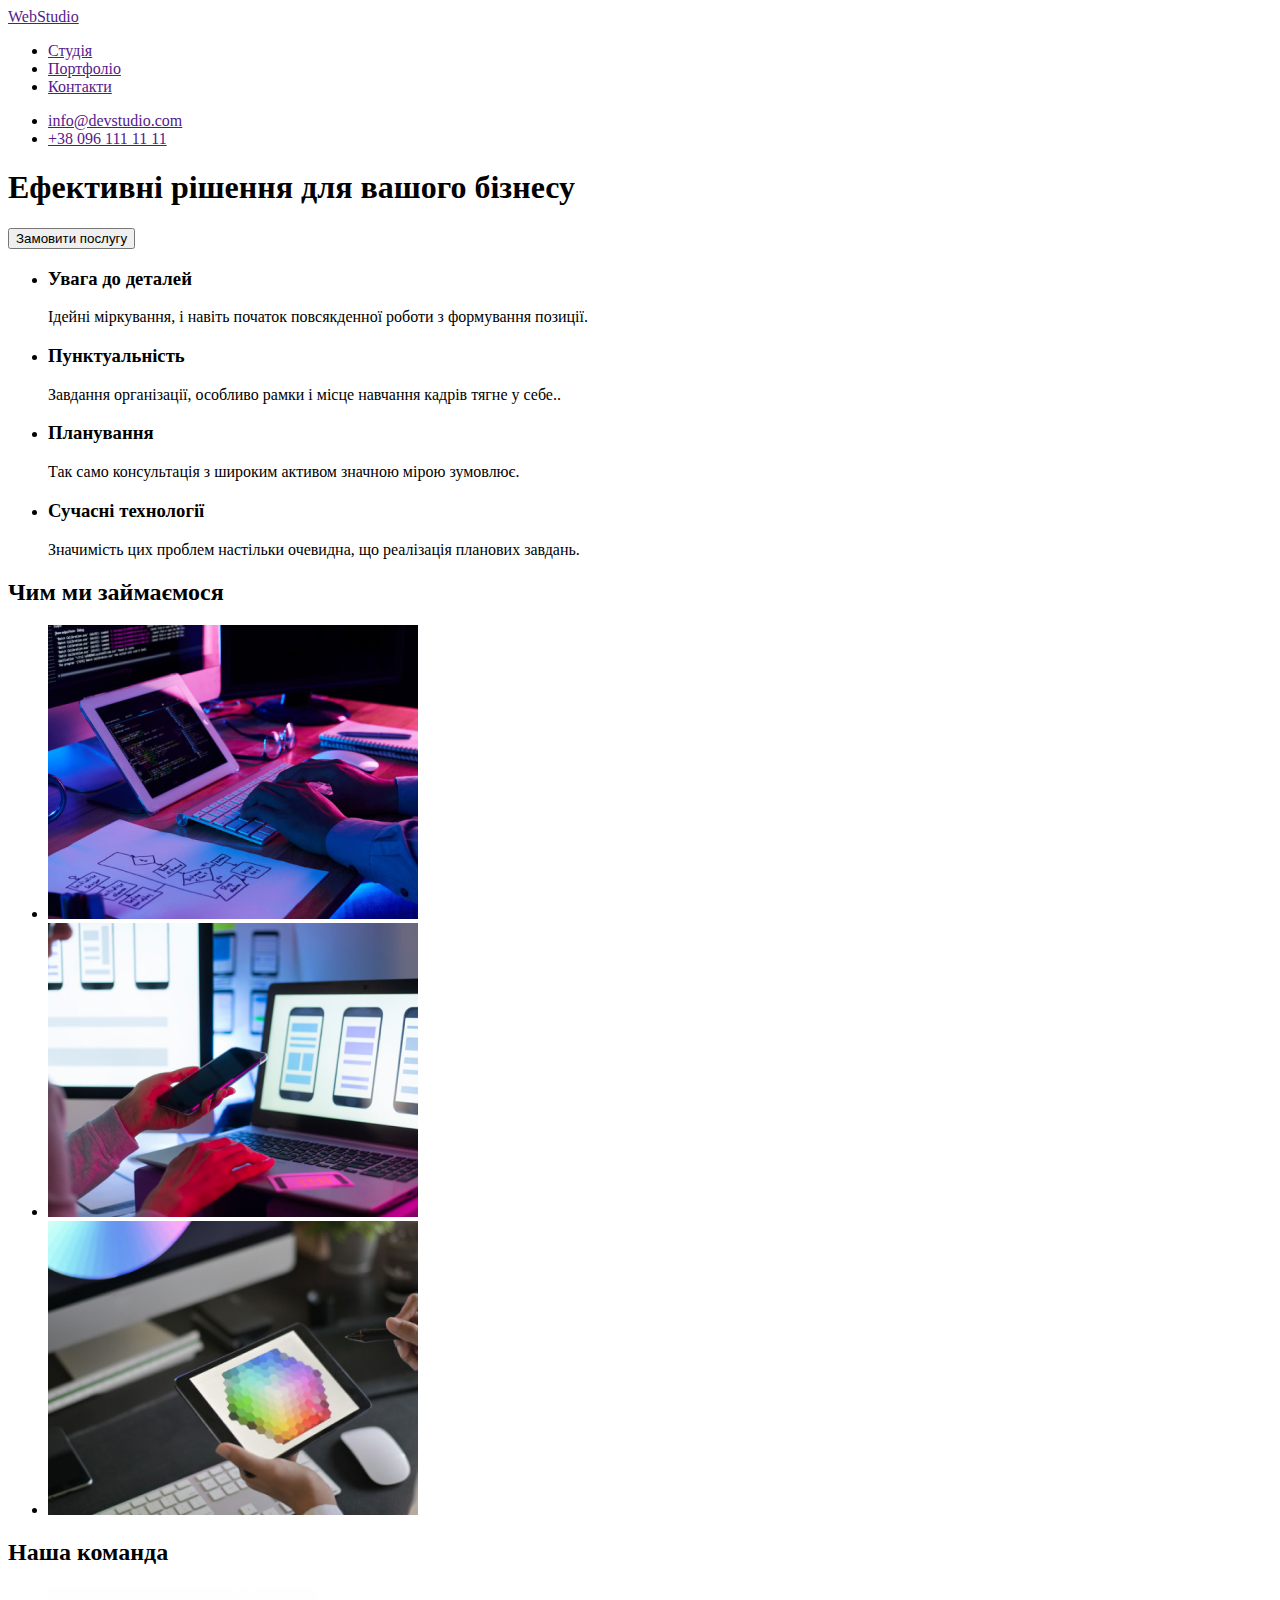
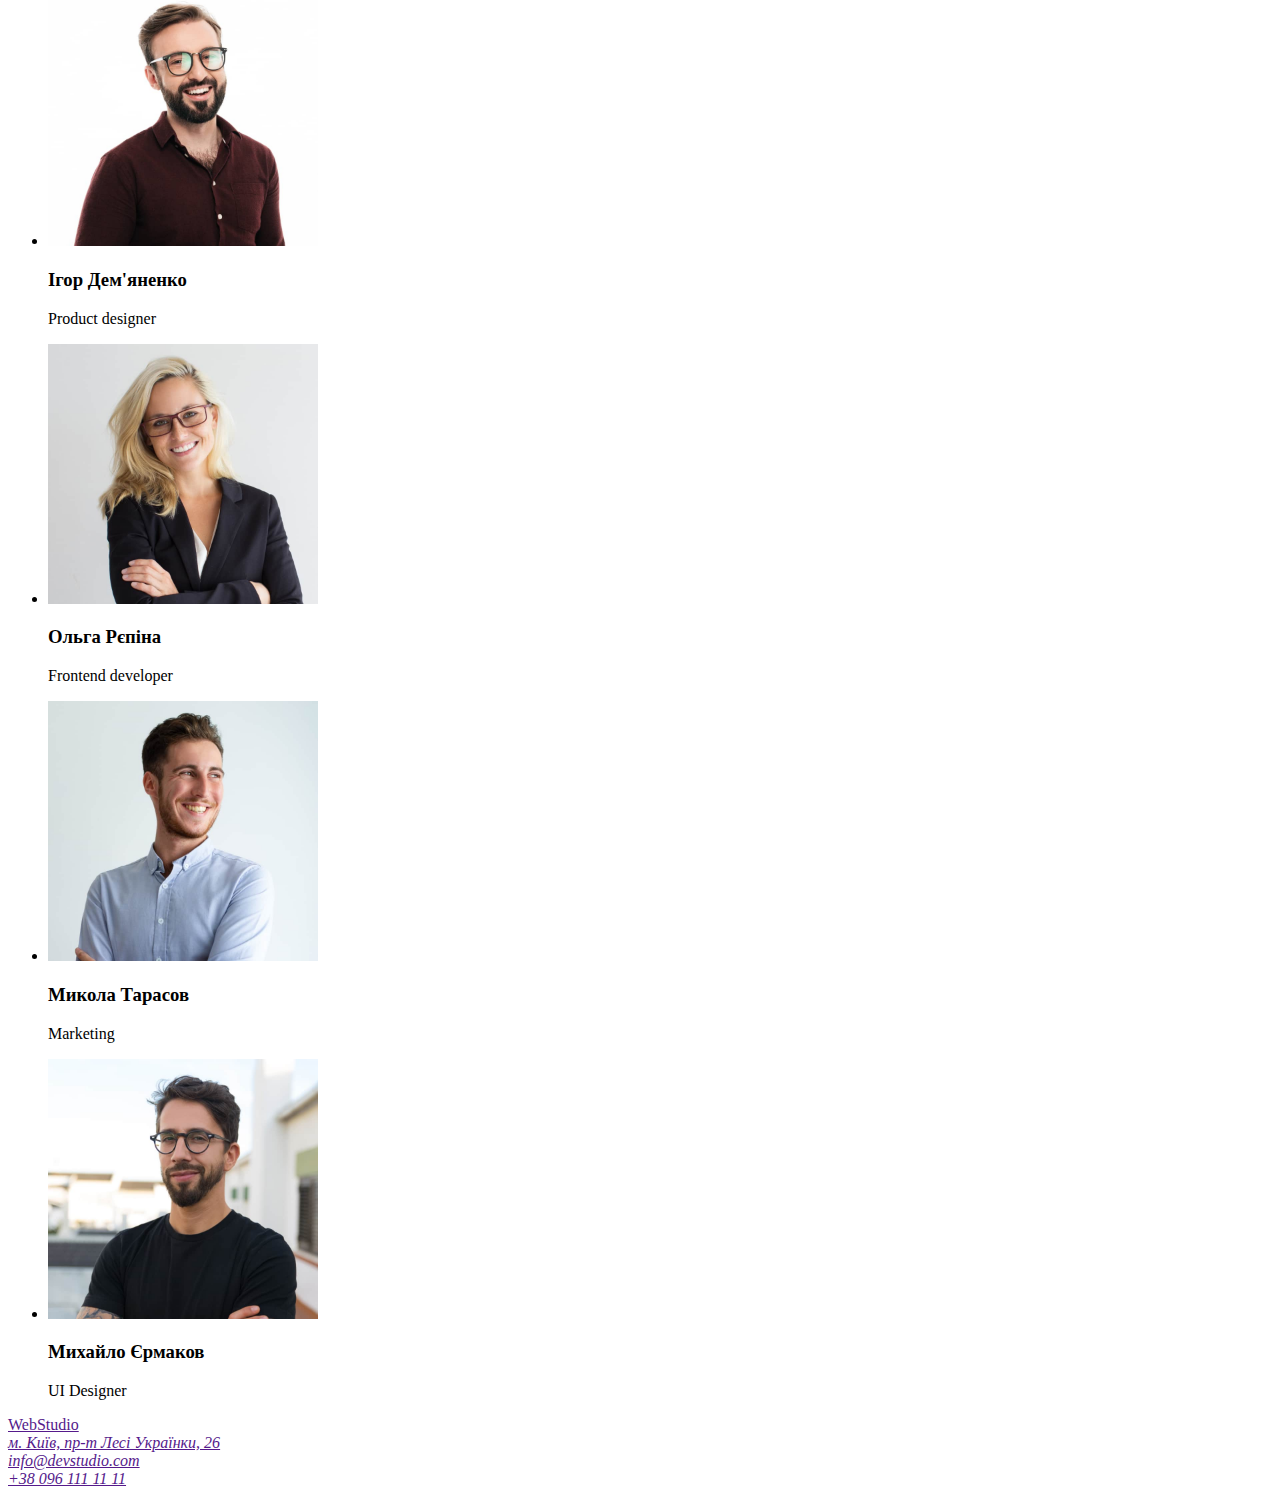
==== index.html @ 9d50436d "Added files" ====
<!DOCTYPE html>
<html lang="uk">
<head>
    <meta charset="UTF-8">
    <meta http-equiv="X-UA-Compatible" content="IE=edge">
    <meta name="viewport" content="width=device-width, initial-scale=1.0">
    <title>WebStudio</title>
</head>
<body>
    <!--Header-->
    <header>
     <nav>
          <a href="">WebStudio</a>
           <ul>
             <li><a href="">Студія</a></li>
             <li><a href="">Портфоліо</a></li>
             <li><a href="">Контакти</a></li>
          </ul>
      </nav>    
           <ul>
              <li><a href="">info@devstudio.com</a></li>
              <li><a href="">+38 096 111 11 11</a></li>
           </ul>     
    </header>
    <!--Main-->
    <main>
        <!--Hero section-->
        <section>
            <h1>Ефективні рішення для вашого бізнесу</h1>
            <button type="button">Замовити послугу</button>
        </section>
        <!--About us-->
        <section>
            <ul>
                <li>
                    <h3>Увага до деталей</h3>
                    <p>Ідейні міркування, і навіть початок повсякденної роботи з формування позиції.</p>
                </li>
                <li>
                    <h3>Пунктуальність</h3>
                    <p>Завдання організації, особливо рамки і місце навчання кадрів тягне у себе..</p>
                </li>
                <li>
                    <h3>Планування</h3>
                    <p>Так само консультація з широким активом значною мірою зумовлює.</p>
                </li>
                <li>
                    <h3>Сучасні технології</h3>
                    <p>Значимість цих проблем настільки очевидна, що реалізація планових завдань.</p>
                </li>

            </ul>
        </section>
        <!--What we do-->
        <section>
            <h2>Чим ми займаємося</h2>
            <ul>
                <li>
                    <img src="images/tablet.jpg" alt="Розробник працює з макетом сайту" width="370">
                </li>
                <li><img src="images/cellphone.jpg" alt="Розробник створює мобільний додаток" width="370"></li>
                <li><img src="images/tablet2.jpg" alt="Розробник тестує додаток" width="370"></li>
            </ul>
        </section>
        <!--Our team-->
        <section>
         <h2>Наша команда</h2>
            <ul>
               <li>
                 <img src="images/Igor.jpg" alt="На картинці зображений чоловік який займає посаду Product designer " width="270">
                 <h3>Ігор Дем'яненко</h3>
                 <p>Product designer</p>
               </li>

              <li>
                 <img src="images/Olga.jpg" alt="На картинці зображена жінка яка займає посаду Frontend developer" width="270">
                 <h3>Ольга Рєпіна</h3>
                 <p>Frontend developer</p>
              </li>

             <li>
                 <img src="images/Mukola.jpg" alt="На картинці зображений чоловік який займає посаду Marketing" width="270">
                 <h3>Микола Тарасов</h3>
                 <p>Marketing</p>
             </li>
            
             <li>
                 <img src="images/Muhailo.jpg" alt="На картинці зображений чоловік який займає посаду UI Designer" width="270">
                 <h3>Михайло Єрмаков</h3>
                 <p>UI Designer</p>
             </li>
            </ul>
        </section>

    </main>
    <!--Footer-->
    <footer>
      <a href="">WebStudio</a>
      <address><a href="">м. Київ, пр-т Лесі Українки, 26</a>
         <br><a href="">info@devstudio.com</a>
         <br><a href="">+38 096 111 11 11</a>
      </address>

    </footer>
    
</body>
</html>
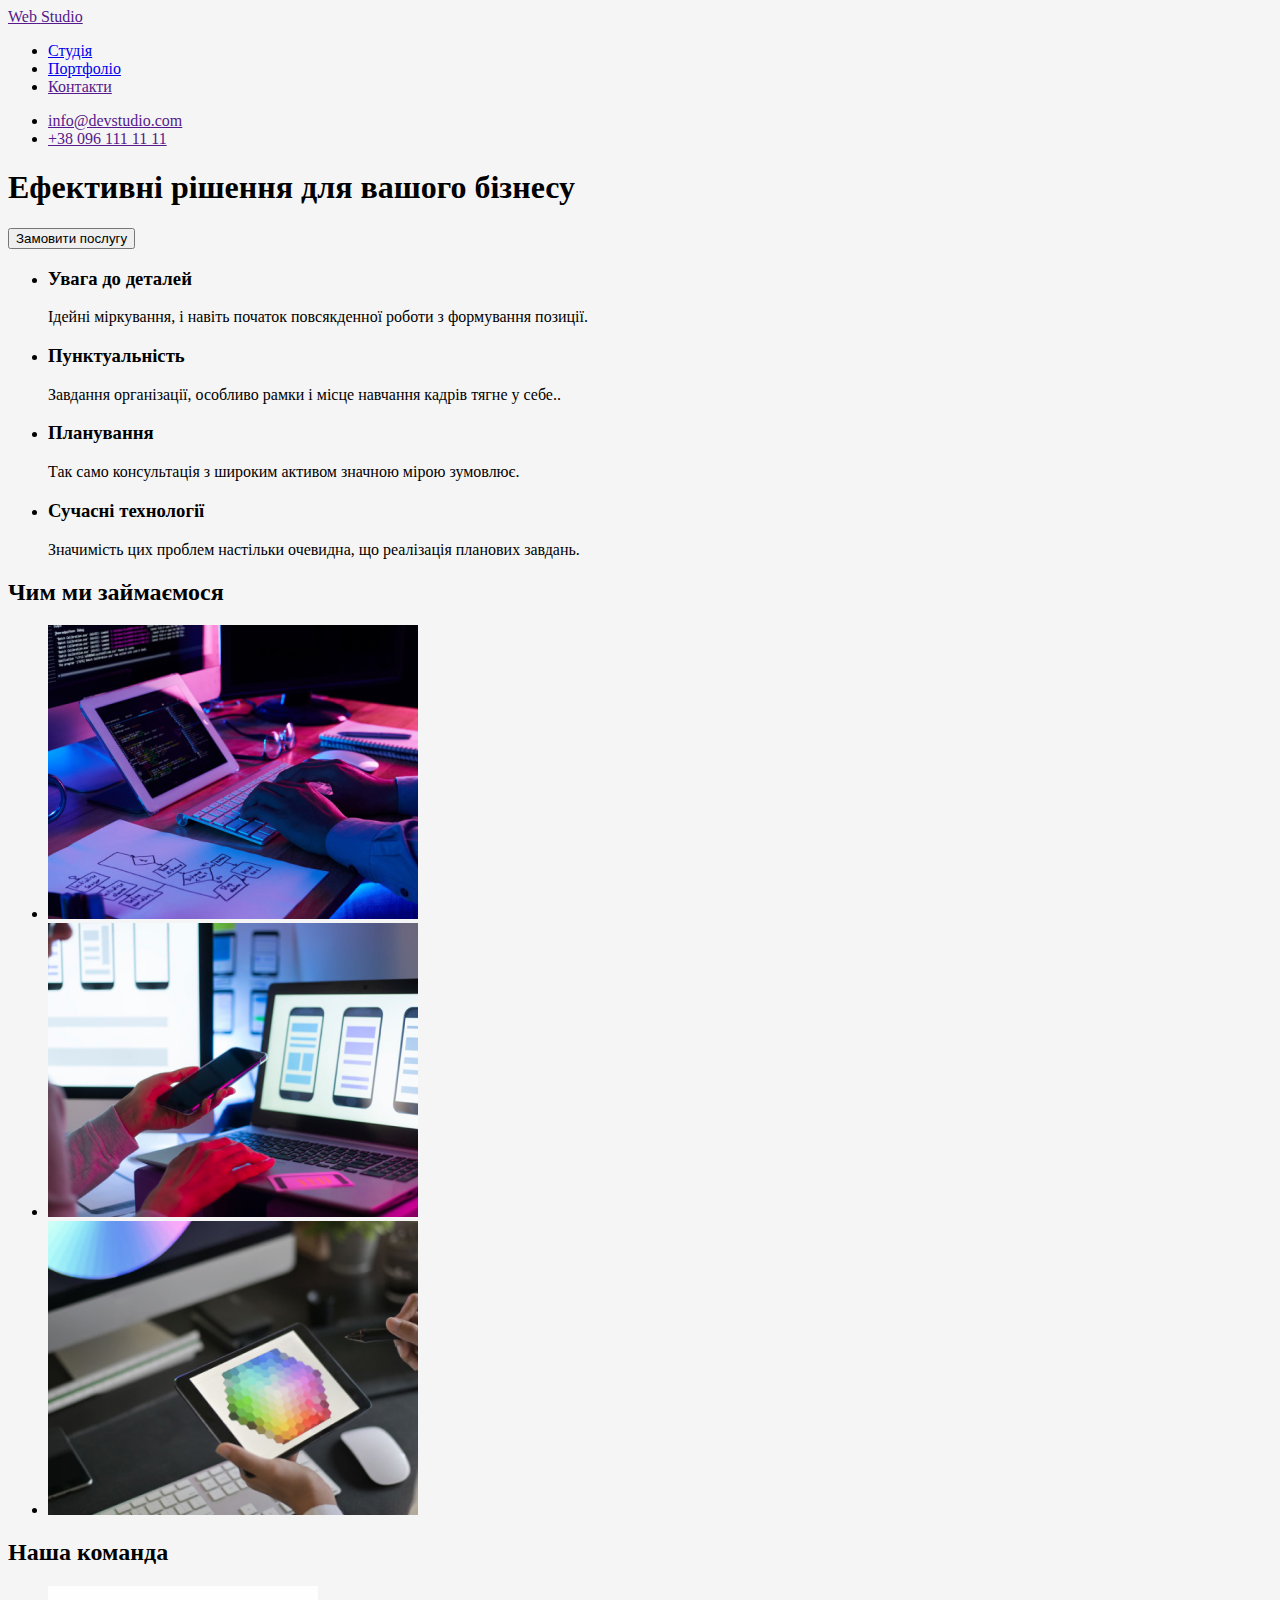
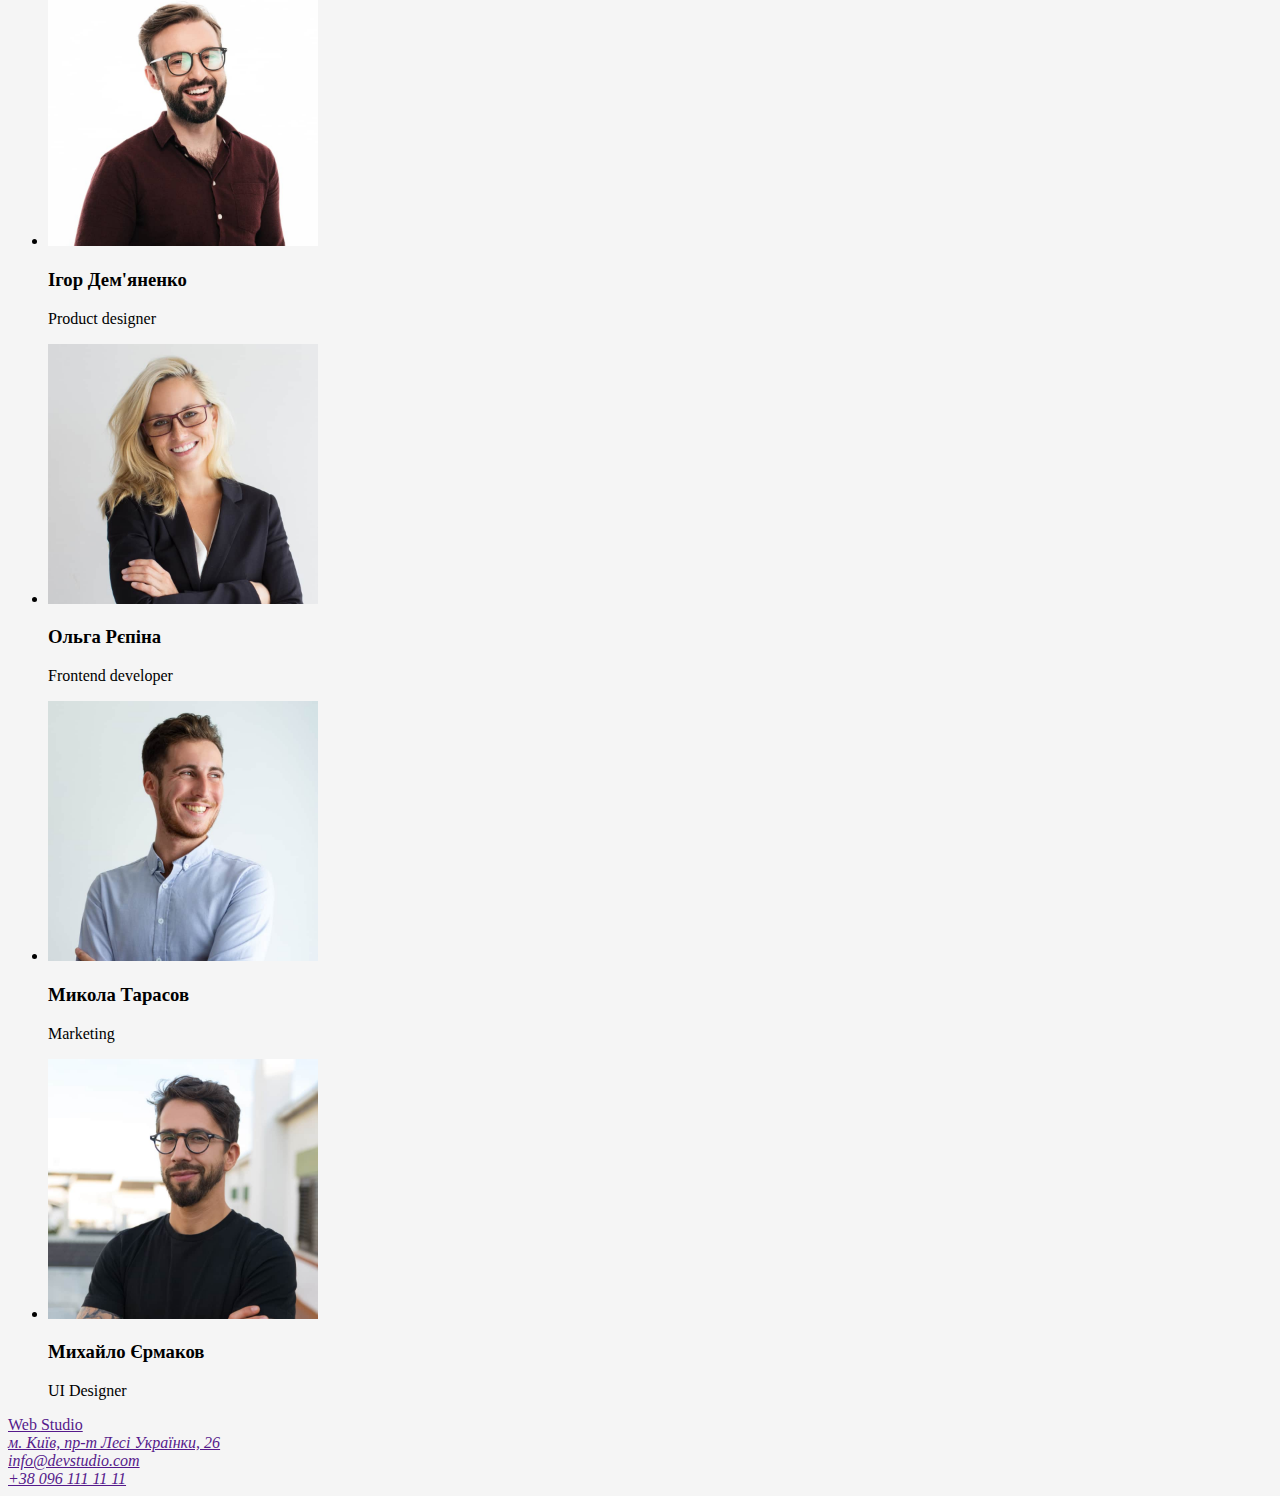
==== commit b417c9ed: "add portfolio.html and css" ====
--- a/index.html
+++ b/index.html
@@ -5,19 +5,31 @@
     <meta http-equiv="X-UA-Compatible" content="IE=edge">
     <meta name="viewport" content="width=device-width, initial-scale=1.0">
     <title>WebStudio</title>
+
+    <!-- Fonts -->
+    <link rel="preconnect" href="https://fonts.googleapis.com">
+    <link rel="preconnect" href="https://fonts.gstatic.com" crossorigin>
+    <link
+        href="https://fonts.googleapis.com/css2?family=Montserrat:wght@400;500;600&family=Raleway:wght@700&family=Roboto:wght@400;500;700;900&display=swap"
+        rel="stylesheet">
+     <!-- Styles -->
+    <link rel="stylesheet" href="./css/styles.css" />
 </head>
-<body>
-    <!--Header-->
-    <header>
+<body class="body">
+    <!-- Header -->
+    <header class="header">
      <nav>
-          <a href="">WebStudio</a>
-           <ul>
-             <li><a href="">Студія</a></li>
-             <li><a href="">Портфоліо</a></li>
+          <a href="" class="logo">
+             <span class="logo-web">Web</span>
+             <span class="logo-studio-header">Studio</span>
+          </a>
+           <ul class="header-list">
+             <li><a href="./index.html">Студія</a></li>
+             <li><a href="./portfolio.html">Портфоліо</a></li>
              <li><a href="">Контакти</a></li>
           </ul>
       </nav>    
-           <ul>
+           <ul class="contacts-header">
               <li><a href="">info@devstudio.com</a></li>
               <li><a href="">+38 096 111 11 11</a></li>
            </ul>     
@@ -25,12 +37,12 @@
     <!--Main-->
     <main>
         <!--Hero section-->
-        <section>
+        <section class="hero">
             <h1>Ефективні рішення для вашого бізнесу</h1>
             <button type="button">Замовити послугу</button>
         </section>
         <!--About us-->
-        <section>
+        <section class="about">
             <ul>
                 <li>
                     <h3>Увага до деталей</h3>
@@ -52,7 +64,7 @@
             </ul>
         </section>
         <!--What we do-->
-        <section>
+        <section class="field">
             <h2>Чим ми займаємося</h2>
             <ul>
                 <li>
@@ -63,7 +75,7 @@
             </ul>
         </section>
         <!--Our team-->
-        <section>
+        <section class="team">
          <h2>Наша команда</h2>
             <ul>
                <li>
@@ -94,8 +106,11 @@
 
     </main>
     <!--Footer-->
-    <footer>
-      <a href="">WebStudio</a>
+    <footer class="footer">
+    <a href="" class="logo">
+        <span class="logo-web">Web</span>
+        <span class="logo-studio-header">Studio</span>
+    </a>
       <address><a href="">м. Київ, пр-т Лесі Українки, 26</a>
          <br><a href="">info@devstudio.com</a>
          <br><a href="">+38 096 111 11 11</a>
--- a/css/styles.css
+++ b/css/styles.css
@@ -0,0 +1,45 @@
+.body {
+    background-color:#F5F5F5 ;
+    color: ;
+
+}
+
+.header {
+
+}
+
+.logo-web {
+
+}
+
+.logo-studio-header {
+
+}
+
+.header-list {
+
+}
+
+.contacts-header {
+
+}
+
+.hero {
+
+}
+
+.about {
+
+}
+
+.field {
+
+}
+
+.team {
+
+}
+
+.footer {
+
+}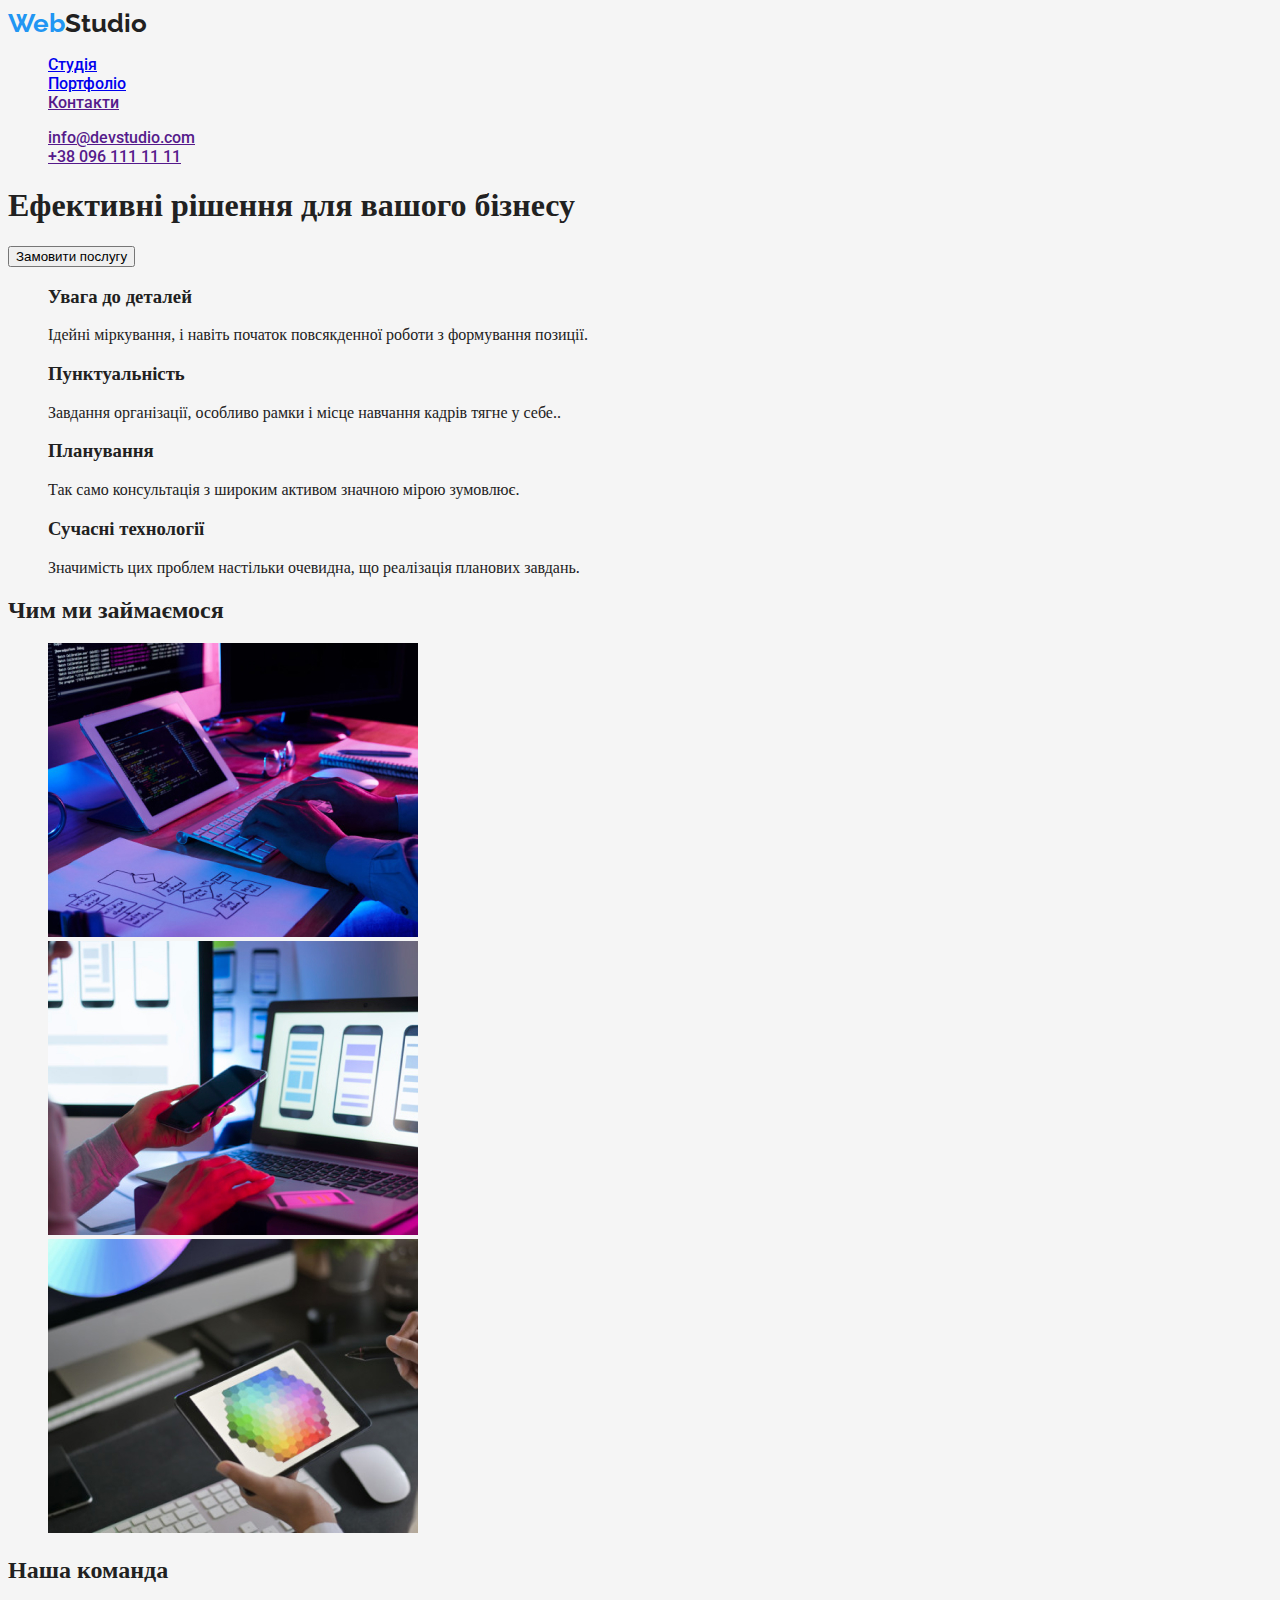
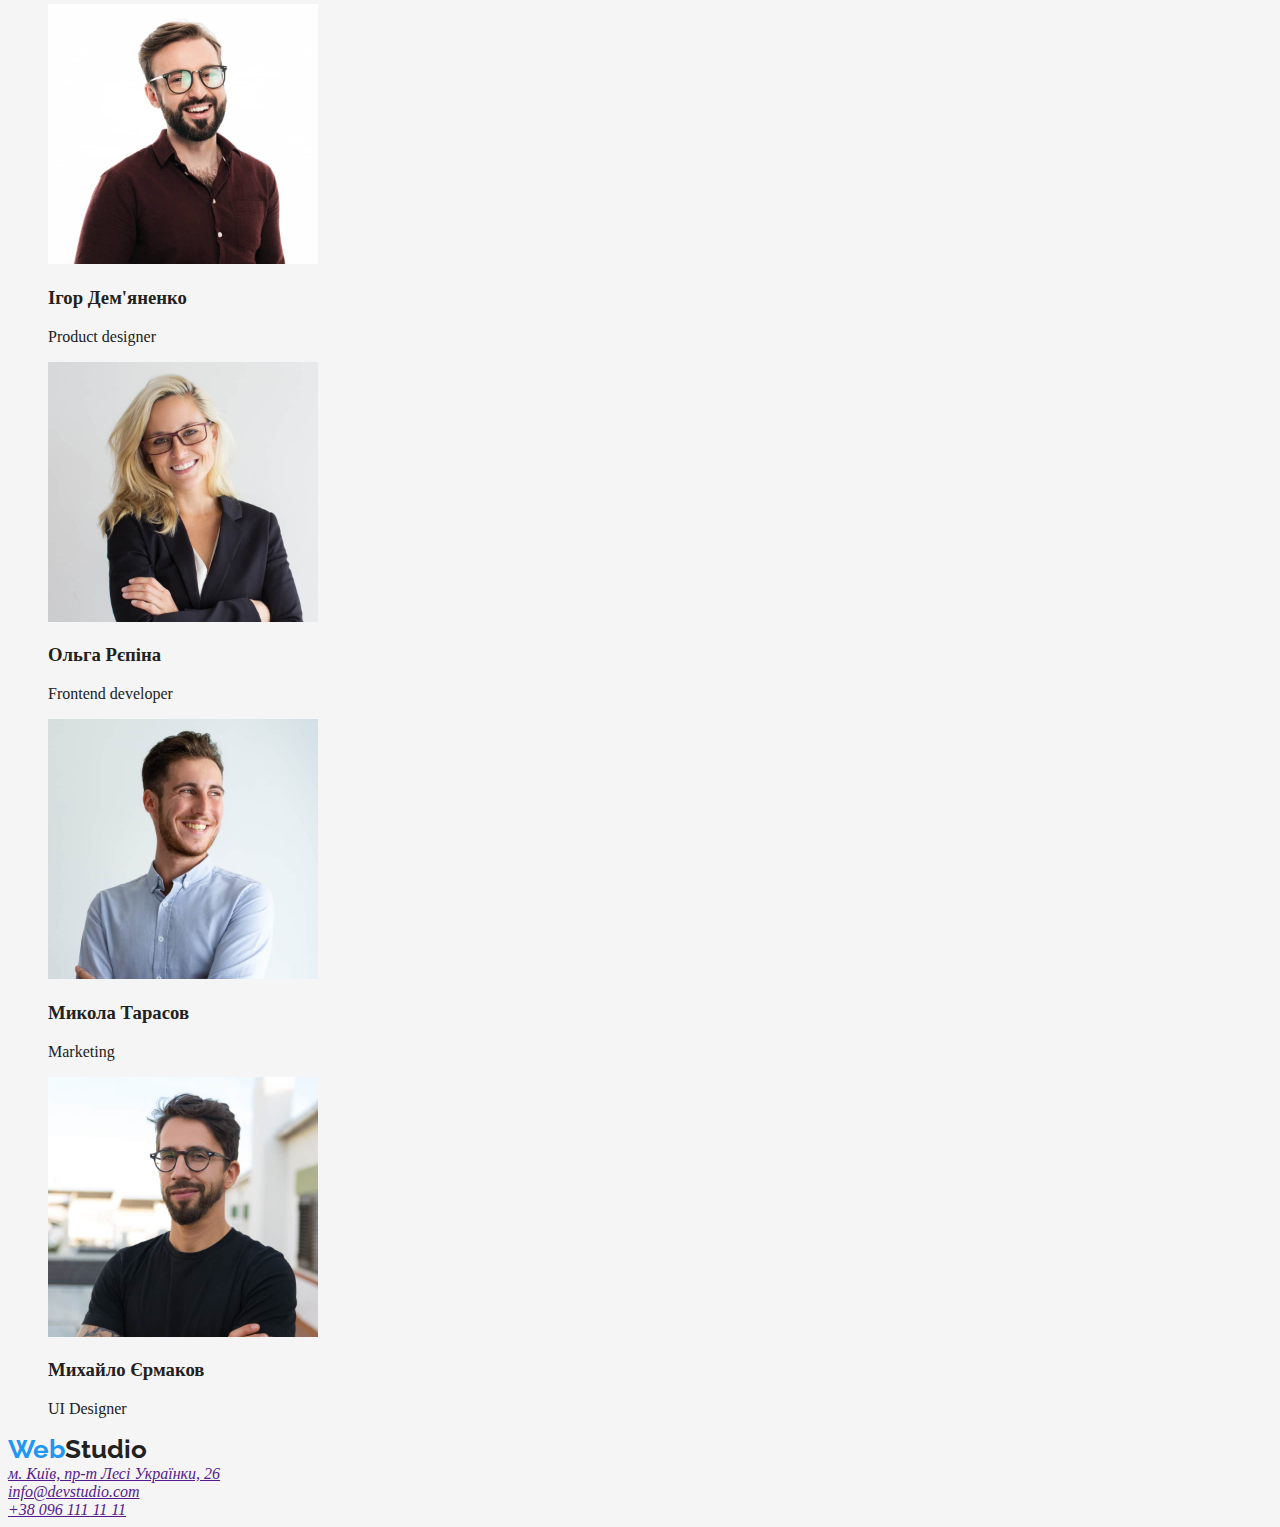
==== commit 2d0397bd: "added styles css" ====
--- a/index.html
+++ b/index.html
@@ -20,8 +20,7 @@
     <header class="header">
      <nav>
           <a href="" class="logo">
-             <span class="logo-web">Web</span>
-             <span class="logo-studio-header">Studio</span>
+             <span class="logo-web">Web</span><span class="logo-studio-header">Studio</span>
           </a>
            <ul class="header-list">
              <li><a href="./index.html">Студія</a></li>
@@ -43,7 +42,7 @@
         </section>
         <!--About us-->
         <section class="about">
-            <ul>
+            <ul class="text">
                 <li>
                     <h3>Увага до деталей</h3>
                     <p>Ідейні міркування, і навіть початок повсякденної роботи з формування позиції.</p>
@@ -66,7 +65,7 @@
         <!--What we do-->
         <section class="field">
             <h2>Чим ми займаємося</h2>
-            <ul>
+            <ul class="field">
                 <li>
                     <img src="images/tablet.jpg" alt="Розробник працює з макетом сайту" width="370">
                 </li>
@@ -77,7 +76,7 @@
         <!--Our team-->
         <section class="team">
          <h2>Наша команда</h2>
-            <ul>
+            <ul class="list">
                <li>
                  <img src="images/Igor.jpg" alt="На картинці зображений чоловік який займає посаду Product designer " width="270">
                  <h3>Ігор Дем'яненко</h3>
@@ -107,9 +106,8 @@
     </main>
     <!--Footer-->
     <footer class="footer">
-    <a href="" class="logo">
-        <span class="logo-web">Web</span>
-        <span class="logo-studio-header">Studio</span>
+    <a href="./index.html" class="logo">
+        <span class="logo-web">Web</span><span class="logo-studio-header">Studio</span>
     </a>
       <address><a href="">м. Київ, пр-т Лесі Українки, 26</a>
          <br><a href="">info@devstudio.com</a>
--- a/css/styles.css
+++ b/css/styles.css
@@ -1,20 +1,34 @@
 .body {
-    background-color:#F5F5F5 ;
-    color: ;
+    background-color: #F5F5F5;
+    color: #212121;
+}
 
+ul {
+    list-style: none;
 }
 
 .header {
+    font-family: 'Roboto';
+    font-weight: 500;
+    
 
+}
+.logo {
+    font-family: 'Raleway';
+        font-style: normal;
+        font-weight: 700;
+        font-size: 26px;
+        line-height: 31px;
+    text-decoration: none;
 }
 
 .logo-web {
-
+    color: #2196F3;
 }
 
 .logo-studio-header {
-
-}
+    color: #212121;
+ }
 
 .header-list {
 
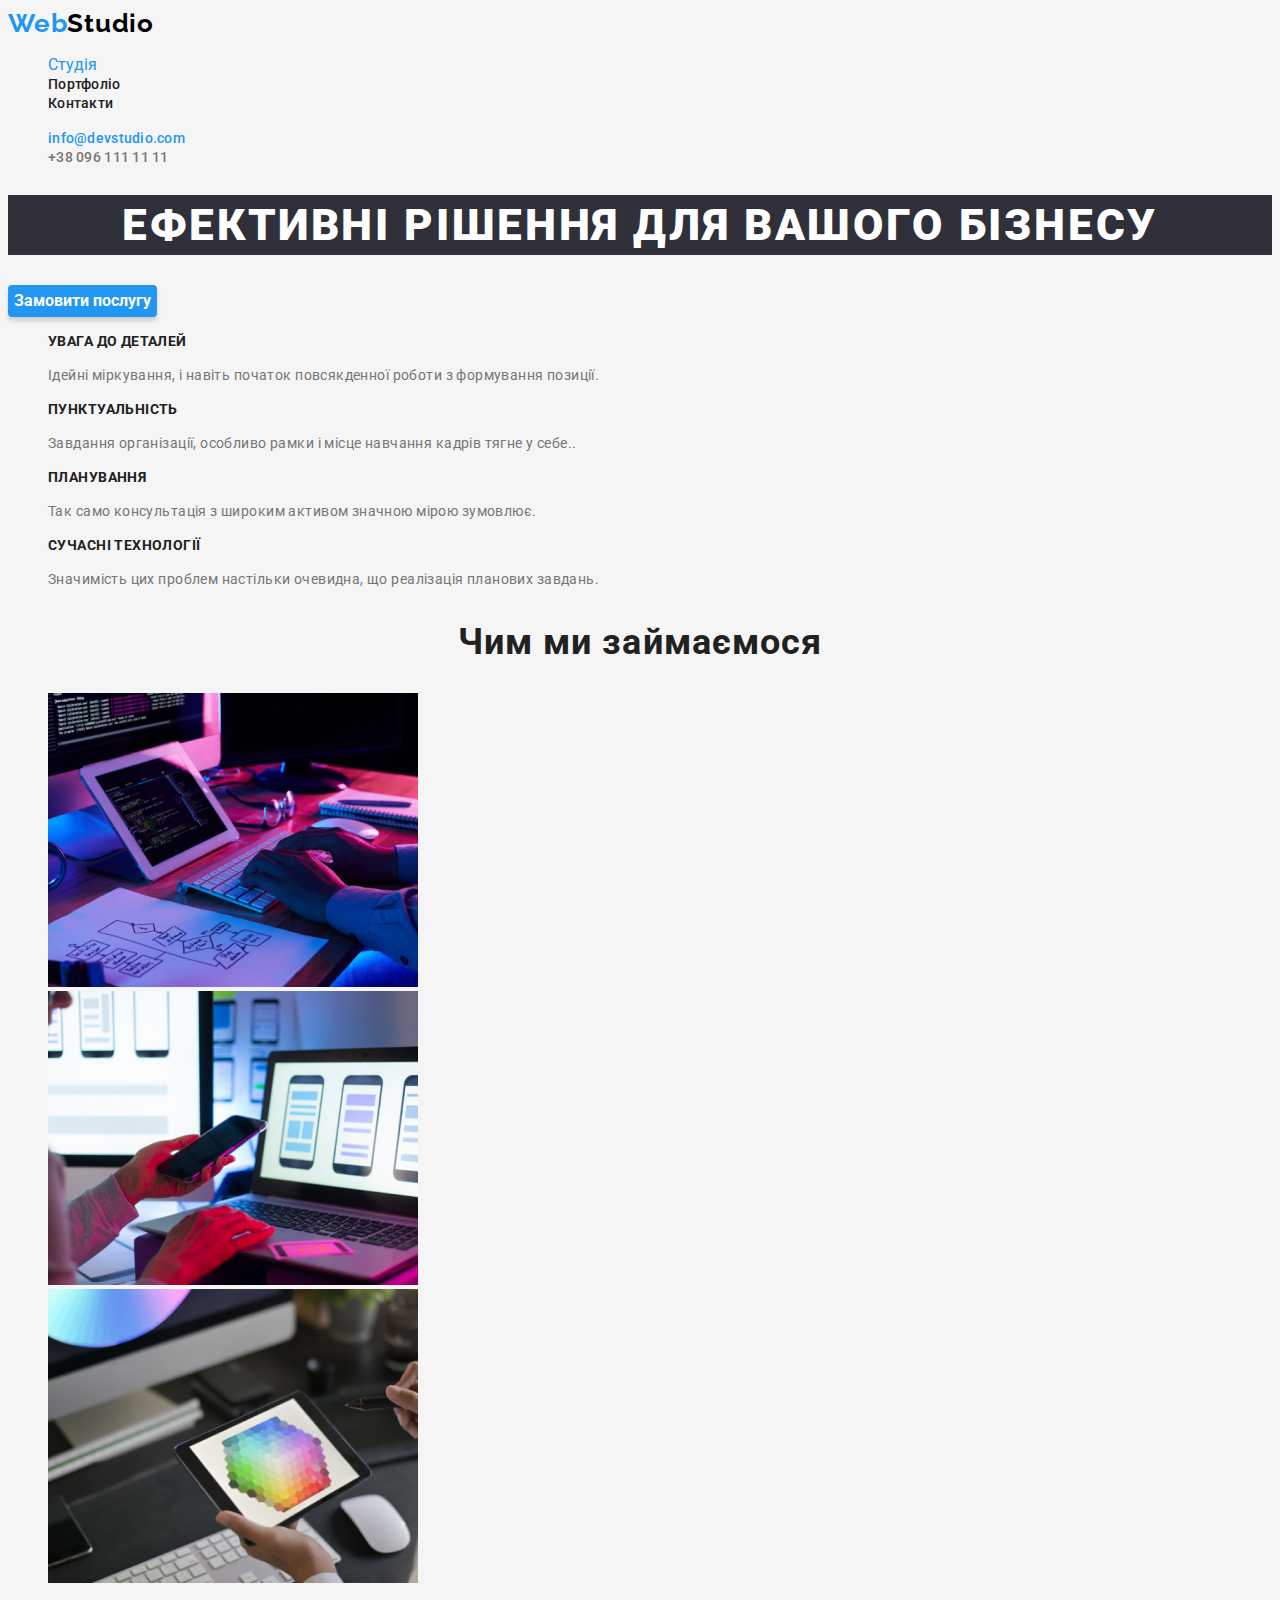
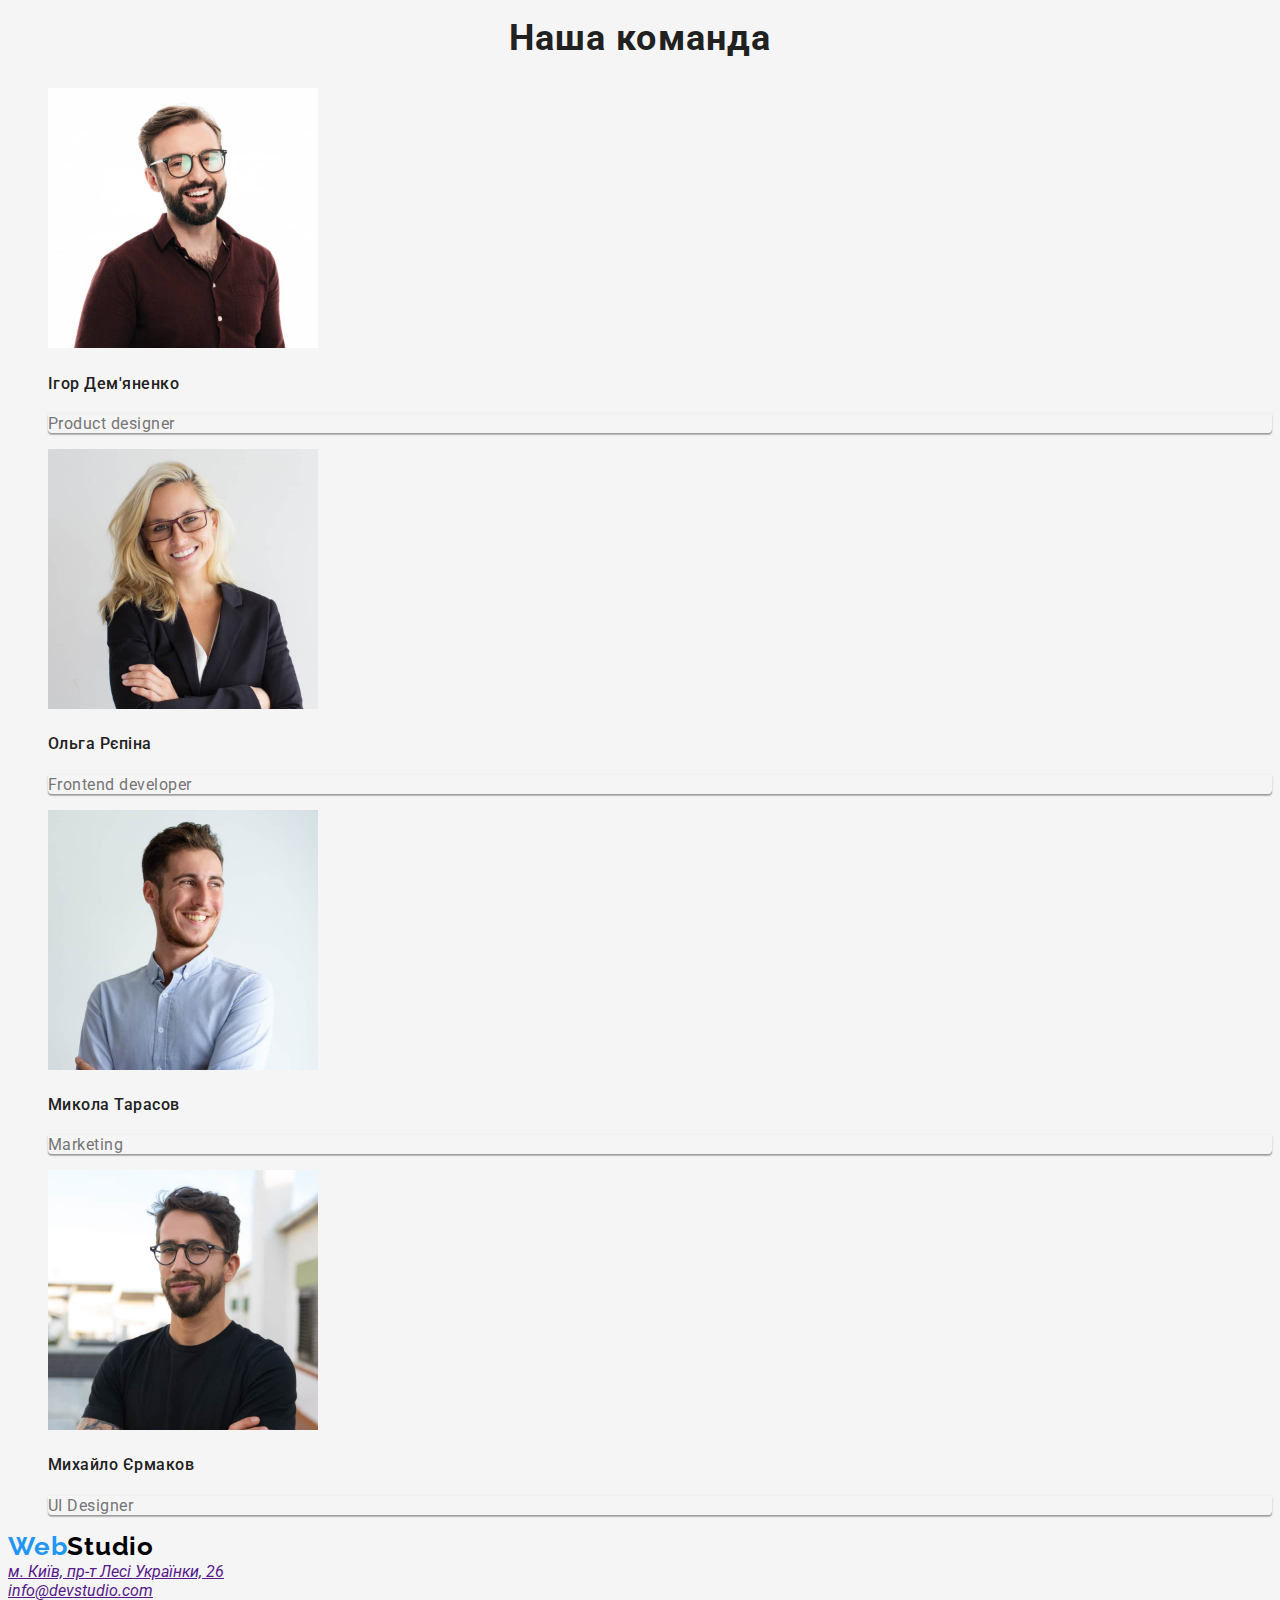
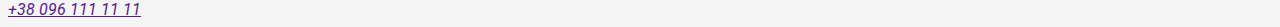
==== commit 6ae965a9: "added classes for css" ====
--- a/index.html
+++ b/index.html
@@ -22,83 +22,83 @@
           <a href="" class="logo">
              <span class="logo-web">Web</span><span class="logo-studio-header">Studio</span>
           </a>
-           <ul class="header-list">
-             <li><a href="./index.html">Студія</a></li>
-             <li><a href="./portfolio.html">Портфоліо</a></li>
-             <li><a href="">Контакти</a></li>
+           <ul class="site-nav list">
+             <li><a href="./index.html" class="link">Студія</a></li>
+             <li><a href="./portfolio.html" class="item">Портфоліо</a></li>
+             <li><a href="" class="item">Контакти</a></li>
           </ul>
       </nav>    
-           <ul class="contacts-header">
-              <li><a href="">info@devstudio.com</a></li>
-              <li><a href="">+38 096 111 11 11</a></li>
+           <ul class="auth-nav list">
+              <li><a href="" class="contact">info@devstudio.com</a></li>
+              <li><a href="" class="contact-icon">+38 096 111 11 11</a></li>
            </ul>     
     </header>
     <!--Main-->
     <main>
         <!--Hero section-->
         <section class="hero">
-            <h1>Ефективні рішення для вашого бізнесу</h1>
-            <button type="button">Замовити послугу</button>
+            <h1 class="hero-title">Ефективні рішення для вашого бізнесу</h1>
+            <button class="button" type="button">Замовити послугу</button>
         </section>
         <!--About us-->
-        <section class="about">
-            <ul class="text">
+        <section class="section">
+            <ul class="about list">
                 <li>
-                    <h3>Увага до деталей</h3>
-                    <p>Ідейні міркування, і навіть початок повсякденної роботи з формування позиції.</p>
+                    <h3 class="section-title">Увага до деталей</h3>
+                    <p class="section-text">Ідейні міркування, і навіть початок повсякденної роботи з формування позиції.</p>
                 </li>
                 <li>
-                    <h3>Пунктуальність</h3>
-                    <p>Завдання організації, особливо рамки і місце навчання кадрів тягне у себе..</p>
+                    <h3 class="section-title">Пунктуальність</h3>
+                    <p class="section-text">Завдання організації, особливо рамки і місце навчання кадрів тягне у себе..</p>
                 </li>
                 <li>
-                    <h3>Планування</h3>
-                    <p>Так само консультація з широким активом значною мірою зумовлює.</p>
+                    <h3 class="section-title">Планування</h3>
+                    <p class="section-text">Так само консультація з широким активом значною мірою зумовлює.</p>
                 </li>
                 <li>
-                    <h3>Сучасні технології</h3>
-                    <p>Значимість цих проблем настільки очевидна, що реалізація планових завдань.</p>
+                    <h3 class="section-title">Сучасні технології</h3>
+                    <p class="section-text">Значимість цих проблем настільки очевидна, що реалізація планових завдань.</p>
                 </li>
 
             </ul>
         </section>
         <!--What we do-->
-        <section class="field">
-            <h2>Чим ми займаємося</h2>
-            <ul class="field">
+        <section class="section">
+            <h2 class="title-section">Чим ми займаємося</h2>
+            <ul class="">
                 <li>
-                    <img src="images/tablet.jpg" alt="Розробник працює з макетом сайту" width="370">
+                <img src="images/tablet.jpg" alt="Розробник працює з макетом сайту" width="370">
                 </li>
                 <li><img src="images/cellphone.jpg" alt="Розробник створює мобільний додаток" width="370"></li>
                 <li><img src="images/tablet2.jpg" alt="Розробник тестує додаток" width="370"></li>
             </ul>
         </section>
         <!--Our team-->
-        <section class="team">
-         <h2>Наша команда</h2>
+        <section class="section">
+         <h2 class="title-section">Наша команда</h2>
             <ul class="list">
                <li>
                  <img src="images/Igor.jpg" alt="На картинці зображений чоловік який займає посаду Product designer " width="270">
-                 <h3>Ігор Дем'яненко</h3>
-                 <p>Product designer</p>
+                 <h4 class="text-section">Ігор Дем'яненко</h4>
+                 <p class="name">Product designer</p>
                </li>
 
               <li>
                  <img src="images/Olga.jpg" alt="На картинці зображена жінка яка займає посаду Frontend developer" width="270">
-                 <h3>Ольга Рєпіна</h3>
-                 <p>Frontend developer</p>
+                 <h4 class="text-section">Ольга Рєпіна</h4>
+                 <p class="name">Frontend developer</p>
               </li>
 
              <li>
                  <img src="images/Mukola.jpg" alt="На картинці зображений чоловік який займає посаду Marketing" width="270">
-                 <h3>Микола Тарасов</h3>
-                 <p>Marketing</p>
+                 <h4 class="text-section">Микола Тарасов</h4>
+                 <p class="name">Marketing</p>
              </li>
             
              <li>
                  <img src="images/Muhailo.jpg" alt="На картинці зображений чоловік який займає посаду UI Designer" width="270">
-                 <h3>Михайло Єрмаков</h3>
-                 <p>UI Designer</p>
+                 <h4 class="text-section">Михайло Єрмаков</h4>
+                 <p class="name">UI Designer</p>
              </li>
             </ul>
         </section>
--- a/css/styles.css
+++ b/css/styles.css
@@ -1,25 +1,34 @@
-.body {
+:root {
+    --primary-text-color: #212121;
+    --title-text-color: #757575;
+    --accent-color:#2196F3;
+}
+
+
+
+
+body {
     background-color: #F5F5F5;
     color: #212121;
+font-family: 'Roboto';
+    font-style: normal;
+    font-weight: 400;
+    font-size: 16px;
 }
 
-ul {
-    list-style: none;
-}
+/* Header */
+ /* <!-- Logo -- > */
 
-.header {
-    font-family: 'Roboto';
-    font-weight: 500;
-    
-
-}
 .logo {
+    color: #000000;
     font-family: 'Raleway';
         font-style: normal;
         font-weight: 700;
         font-size: 26px;
         line-height: 31px;
     text-decoration: none;
+    letter-spacing: 0.03em;
+    
 }
 
 .logo-web {
@@ -27,33 +36,143 @@
 }
 
 .logo-studio-header {
-    color: #212121;
+    color: #000000;
  }
 
-.header-list {
+ ul {
+        list-style-type: none;
+    }
 
+ .site-nav .link {
+    color: #2196F3;
+    text-decoration: none;
+ }
+ .site-nav .link:hover,
+ .site-nav .link:focus {
+    color: #000000;
+ }
+
+ .site-nav .item {
+    color: #212121;
+    font-family: 'Roboto';
+        font-weight: 500;
+        font-size: 14px;
+        line-height: 16px;
+        letter-spacing: 0.02em;
+    text-decoration: none;
+}
+.auth-nav .contact {
+    color: #2196F3;
+    font-family: 'Roboto';
+        font-weight: 500;
+        font-size: 14px;
+        line-height: 16px;
+        letter-spacing: 0.02em;
+    text-decoration: none;
 }
 
-.contacts-header {
-
+.auth-nav .contact:hover,
+.auth-nav .contact:focus {
+    color: #000000;
+}
+ 
+.auth-nav .contact-icon {
+    color: #757575;
+    font-family: 'Roboto';
+        font-weight: 500;
+        font-size: 14px;
+        line-height: 16px;
+        letter-spacing: 0.02em;
+        text-decoration: none;  
 }
 
-.hero {
+.auth-nav .contact-icon:hover,
+.auth-nav .contact-icon:focus {
+     color: #000000;
+}
+/* main */
+/* hero section */
 
+.hero-title {
+    color: #FFFFFF;
+    background: #2F303A;
+    font-family: 'Roboto';
+        font-weight: 900;
+        font-size: 44px;
+        line-height: 60px;
+        text-align: center;
+        letter-spacing: 0.06em;
+        text-transform: uppercase;
+    }
+.button {
+    color: #FFFFFF;
+    background: #2196F3;
+        box-shadow: 0px 4px 4px rgba(0, 0, 0, 0.15);
+        border-radius: 4px;
+        border: none;
+        font-family: 'Roboto';
+            font-weight: 700;
+            font-size: 16px;
+            line-height: 30px;
+            cursor: pointer;
 }
 
-.about {
+/* section about us */
 
+.section-title {
+    color: #212121;
+    font-family: 'Roboto';
+        font-weight: 700;
+        font-size: 14px;
+        line-height: 16px;
+        letter-spacing: 0.03em;
+        text-transform: uppercase;
 }
 
-.field {
-
+.section-text {
+    color: #757575;
+    font-family: 'Roboto';
+        font-size: 14px;
+        line-height: 24px;
+        letter-spacing: 0.03em; 
 }
 
-.team {
+/* what we do */
 
-}
+.title-section {
+    color: #212121;
+    font-family: 'Roboto';
+        font-weight: 700;
+        font-size: 36px;
+        line-height: 42px;
+        text-align: center;
+        letter-spacing: 0.03em;
+    }
 
-.footer {
+    /* our team */
+    .section-team {
+        background: #f5f4fa
+    }
 
-}+    .text-section {
+        color: #212121;
+        font-family: 'Roboto';
+            font-weight: 500;
+            font-size: 16px;
+            line-height: 19px;
+            text-align: none;
+            letter-spacing: 0.03em;
+        }
+    .name {
+        color: #757575;
+        font-family: 'Roboto';
+            font-size: 16px;
+            line-height: 19px;
+            text-align: none;
+            letter-spacing: 0.03em;
+            box-shadow: 0px 1px 3px rgba(0, 0, 0, 0.12), 0px 1px 1px rgba(0, 0, 0, 0.14), 0px 2px 1px rgba(0, 0, 0, 0.2);
+            border-radius: 0px 0px 4px 4px;
+    }
+
+    /* footer */
+        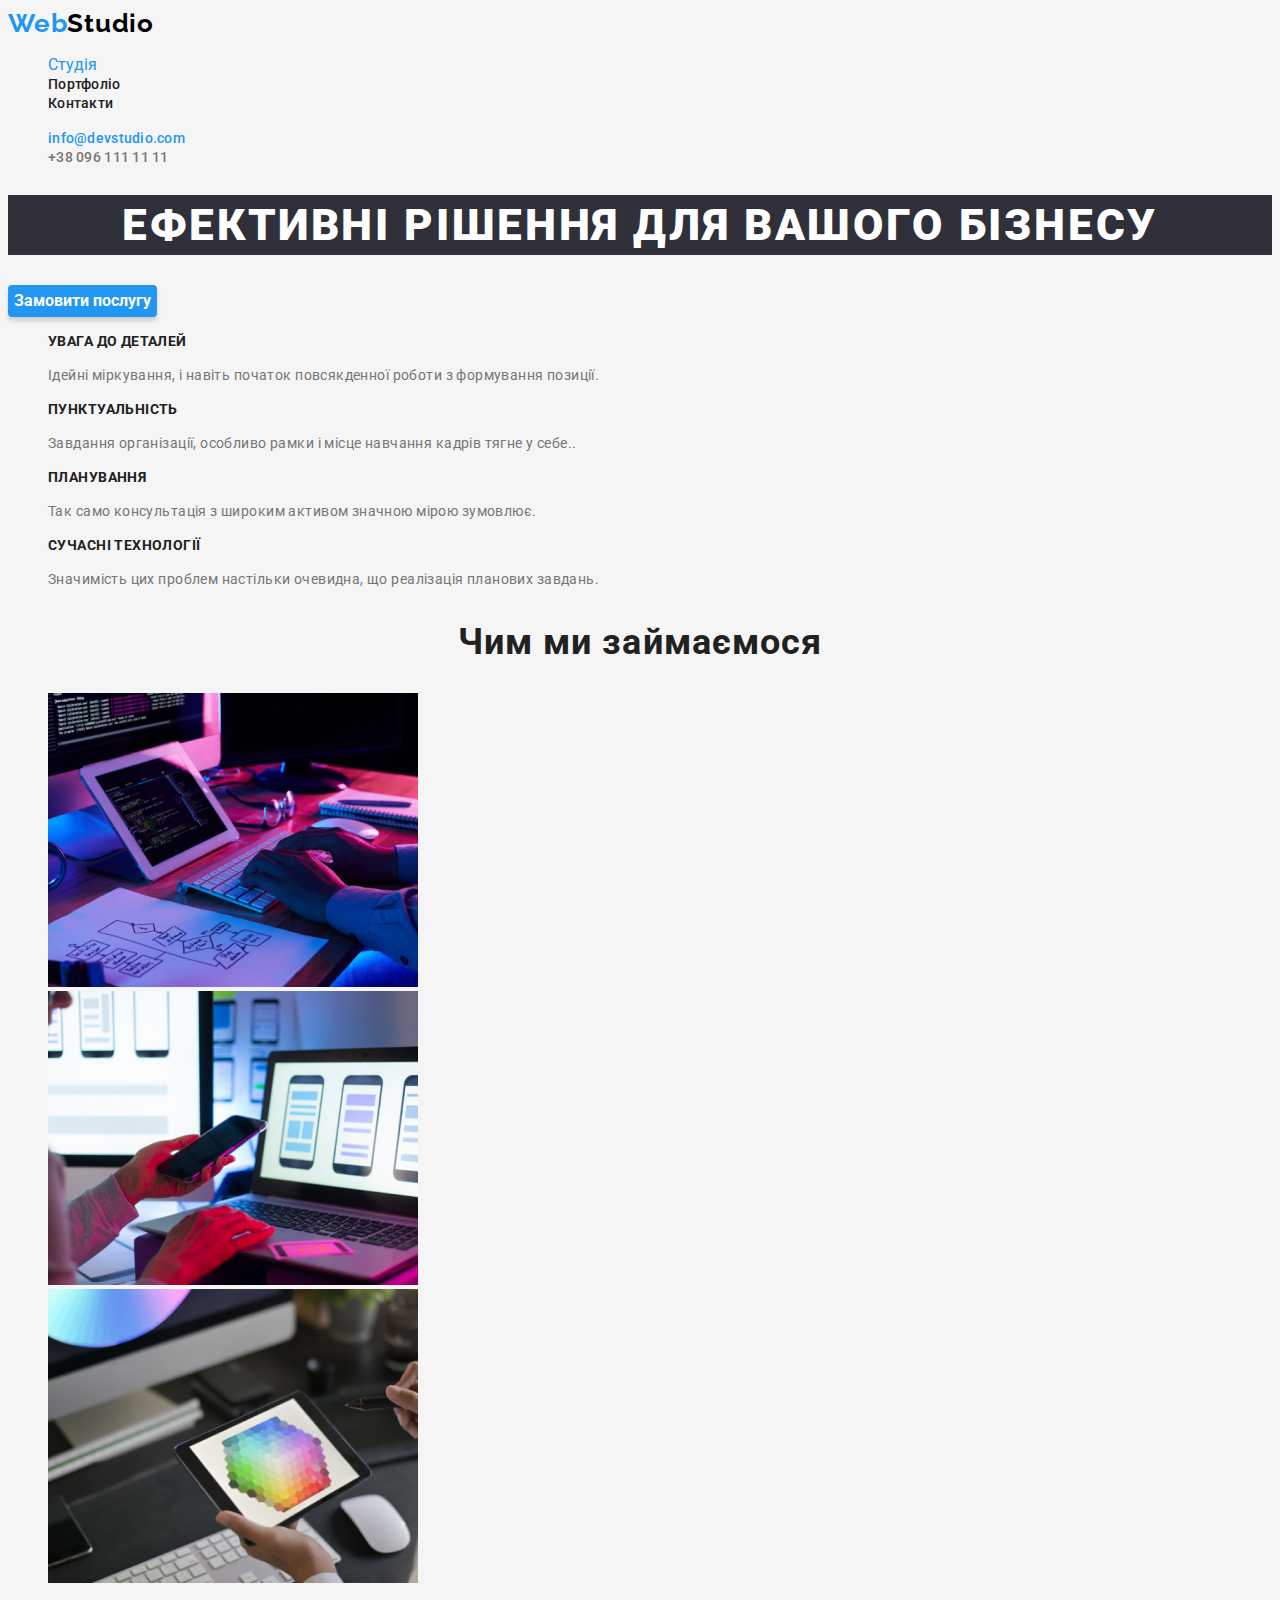
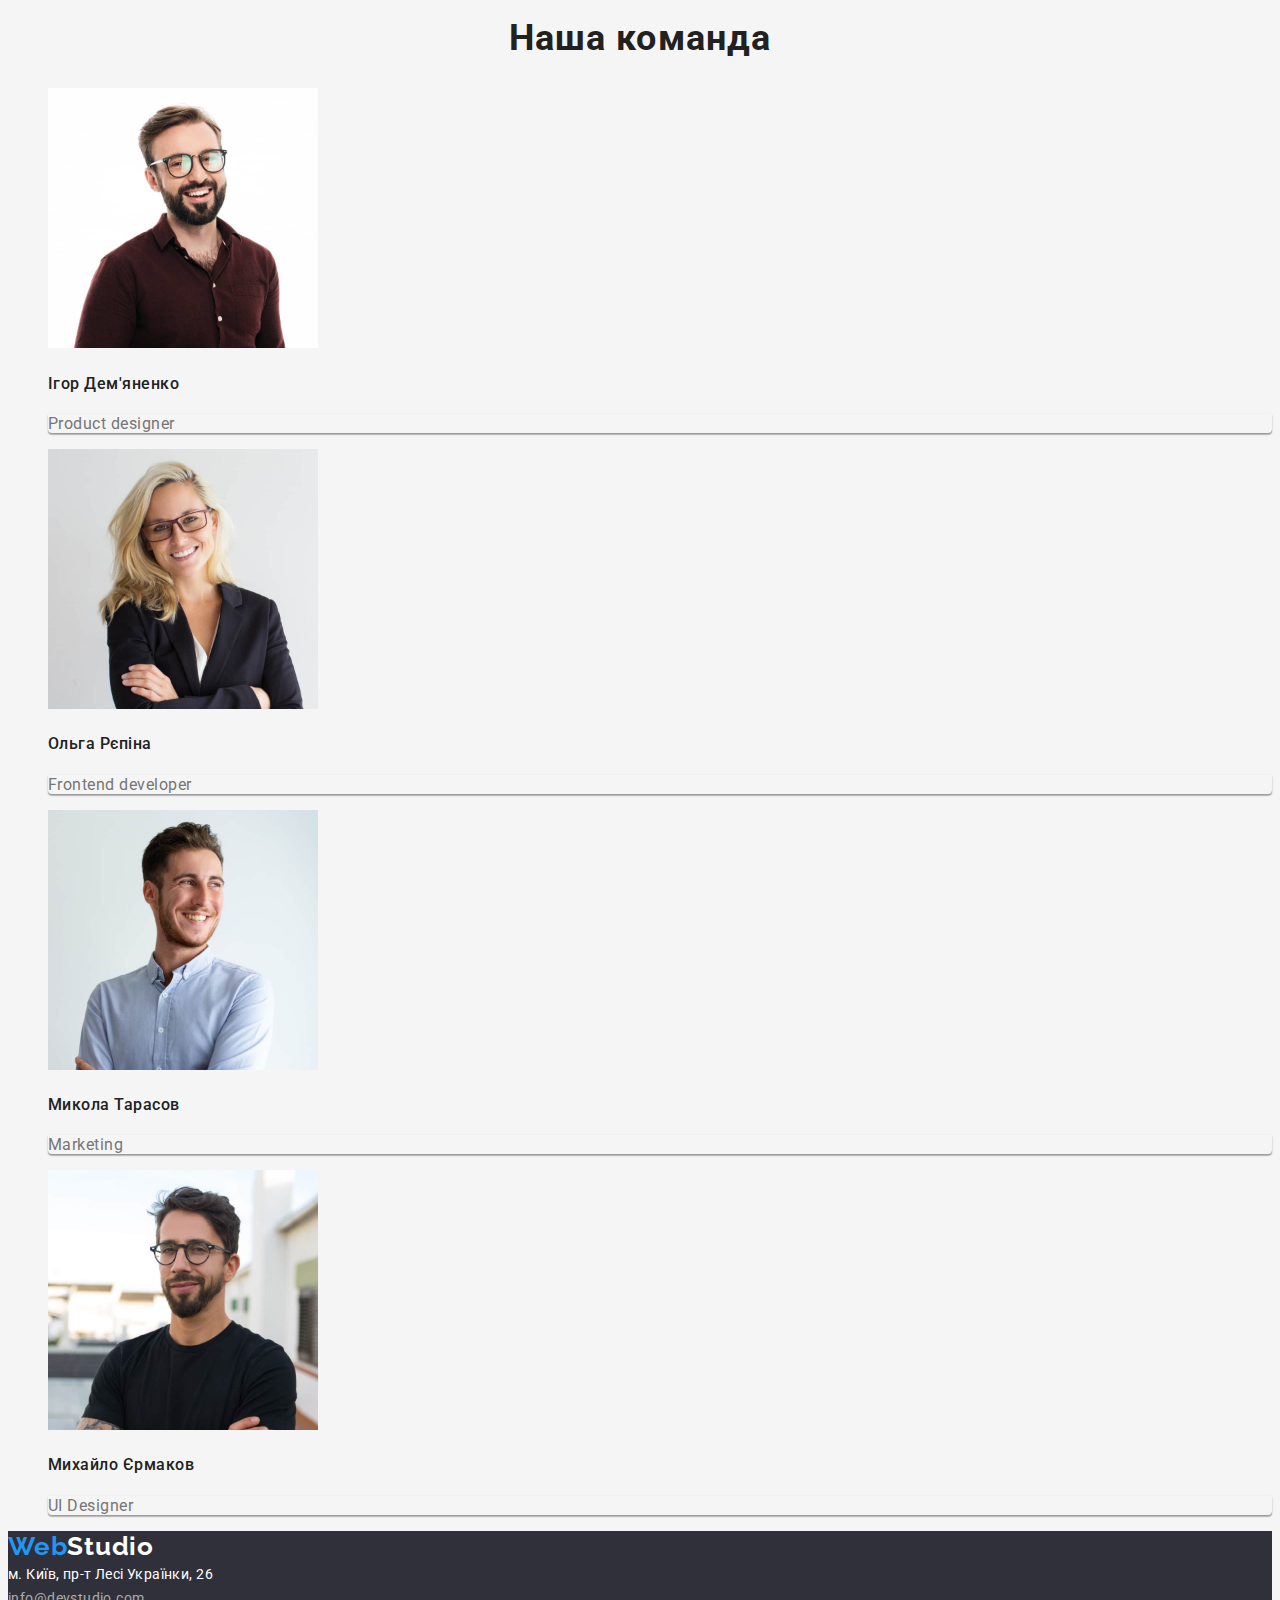
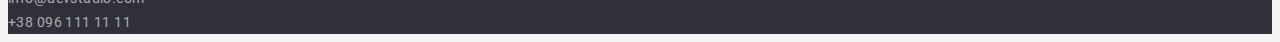
==== commit 78205a6d: "added styles for portfolio" ====
--- a/index.html
+++ b/index.html
@@ -38,7 +38,7 @@
         <!--Hero section-->
         <section class="hero">
             <h1 class="hero-title">Ефективні рішення для вашого бізнесу</h1>
-            <button class="button" type="button">Замовити послугу</button>
+            <button class="button-primary" type="button">Замовити послугу</button>
         </section>
         <!--About us-->
         <section class="section">
@@ -107,11 +107,11 @@
     <!--Footer-->
     <footer class="footer">
     <a href="./index.html" class="logo">
-        <span class="logo-web">Web</span><span class="logo-studio-header">Studio</span>
+        <span class="logo-web">Web</span><span class="logo-studio-footer">Studio</span>
     </a>
-      <address><a href="">м. Київ, пр-т Лесі Українки, 26</a>
-         <br><a href="">info@devstudio.com</a>
-         <br><a href="">+38 096 111 11 11</a>
+      <address><a href="" class="footer-contact">м. Київ, пр-т Лесі Українки, 26</a>
+         <br><a href="" class="footer-contact-email">info@devstudio.com</a>
+         <br><a href="" class="footer-contact-phone">+38 096 111 11 11</a>
       </address>
 
     </footer>
--- a/css/styles.css
+++ b/css/styles.css
@@ -9,8 +9,8 @@
 
 body {
     background-color: #F5F5F5;
-    color: #212121;
-font-family: 'Roboto';
+    color: var(--primary-text-color);
+    font-family: 'Roboto';
     font-style: normal;
     font-weight: 400;
     font-size: 16px;
@@ -32,7 +32,7 @@
 }
 
 .logo-web {
-    color: #2196F3;
+    color: var(--accent-color);
 }
 
 .logo-studio-header {
@@ -44,7 +44,7 @@
     }
 
  .site-nav .link {
-    color: #2196F3;
+    color: var(--accent-color);
     text-decoration: none;
  }
  .site-nav .link:hover,
@@ -53,7 +53,7 @@
  }
 
  .site-nav .item {
-    color: #212121;
+    color: var(--primary-text-color);
     font-family: 'Roboto';
         font-weight: 500;
         font-size: 14px;
@@ -62,7 +62,7 @@
     text-decoration: none;
 }
 .auth-nav .contact {
-    color: #2196F3;
+    color: var(--accent-color);
     font-family: 'Roboto';
         font-weight: 500;
         font-size: 14px;
@@ -77,7 +77,7 @@
 }
  
 .auth-nav .contact-icon {
-    color: #757575;
+    color: var(--title-text-color);
     font-family: 'Roboto';
         font-weight: 500;
         font-size: 14px;
@@ -104,9 +104,9 @@
         letter-spacing: 0.06em;
         text-transform: uppercase;
     }
-.button {
+.button-primary {
     color: #FFFFFF;
-    background: #2196F3;
+    background: var(--accent-color);
         box-shadow: 0px 4px 4px rgba(0, 0, 0, 0.15);
         border-radius: 4px;
         border: none;
@@ -120,7 +120,7 @@
 /* section about us */
 
 .section-title {
-    color: #212121;
+    color: var(--primary-text-color);
     font-family: 'Roboto';
         font-weight: 700;
         font-size: 14px;
@@ -130,7 +130,7 @@
 }
 
 .section-text {
-    color: #757575;
+    color: var(--title-text-color);
     font-family: 'Roboto';
         font-size: 14px;
         line-height: 24px;
@@ -140,7 +140,7 @@
 /* what we do */
 
 .title-section {
-    color: #212121;
+    color: var(--primary-text-color);
     font-family: 'Roboto';
         font-weight: 700;
         font-size: 36px;
@@ -155,24 +155,107 @@
     }
 
     .text-section {
-        color: #212121;
+        color: var(--primary-text-color);
         font-family: 'Roboto';
             font-weight: 500;
-            font-size: 16px;
             line-height: 19px;
             text-align: none;
             letter-spacing: 0.03em;
         }
     .name {
-        color: #757575;
+        color: var(--title-text-color);
         font-family: 'Roboto';
-            font-size: 16px;
             line-height: 19px;
             text-align: none;
             letter-spacing: 0.03em;
             box-shadow: 0px 1px 3px rgba(0, 0, 0, 0.12), 0px 1px 1px rgba(0, 0, 0, 0.14), 0px 2px 1px rgba(0, 0, 0, 0.2);
             border-radius: 0px 0px 4px 4px;
     }
-
+ 
     /* footer */
-        + .logo-studio-footer {
+    color: #ffffff;
+ }
+
+ .footer {
+    background-color: #2F303A;
+ }
+
+ .footer-contact {
+    color: #FFFFFF;
+    font-family: 'Roboto';
+        font-style: normal;
+        font-size: 14px;
+        line-height: 24px;
+        letter-spacing: 0.03em;
+        text-decoration: none;
+}
+
+.footer-contact-email {
+    color: rgba(255, 255, 255, 0.6);
+    font-family: 'Roboto';
+        font-style: normal;
+        font-size: 14px;
+        line-height: 24px;
+        letter-spacing: 0.03em;
+        text-decoration: none;
+}
+
+.footer-contact-phone {
+    color: rgba(255, 255, 255, 0.6);
+    font-family: 'Roboto';
+        font-style: normal;
+        font-size: 14px;
+        line-height: 24px;
+        letter-spacing: 0.03em;
+        text-decoration: none;
+}
+.footer .footer-contact-email:hover,
+.footer .footer-contact-email:focus {
+    color: #000000;
+}
+
+.footer .footer-contact-phone:hover,
+.footer .footer-contact-phone:focus {
+    color: #000000; 
+}
+
+/* portfolio */
+.button-portfolio .button {
+    color: var(--primary-text-color);
+     background: #F5F4FA;
+    font-family: 'Roboto';
+        font-style: normal;
+        font-weight: 500;
+        line-height: 26px;
+        text-align: none;
+        letter-spacing: 0.03em;
+            border-radius: 4px;
+            border: none;
+            box-shadow: 0px 4px 4px rgba(0, 0, 0, 0.15);
+            cursor: pointer;
+}
+.button-portfolio .button-primary-portfolio {
+    color: #ffffff;
+    background: #2196F3;
+        box-shadow: 0px 3px 1px rgba(0, 0, 0, 0.1), 0px 1px 2px rgba(0, 0, 0, 0.08), 0px 2px 2px rgba(0, 0, 0, 0.12);
+        border-radius: 4px;
+        border: none;
+        cursor: pointer;
+
+}
+.list-portfolio-title {
+    color: var(--primary-text-color);
+    font-family: 'Roboto';
+        font-weight: 700;
+        font-size: 18px;
+        line-height: 36px;
+        letter-spacing: 0.06em;
+    }
+
+ .list-portfolio-text {
+    color: var(--title-text-color);
+    font-family: 'Roboto';
+        line-height: 30px;
+      letter-spacing: 0.03em;
+ }